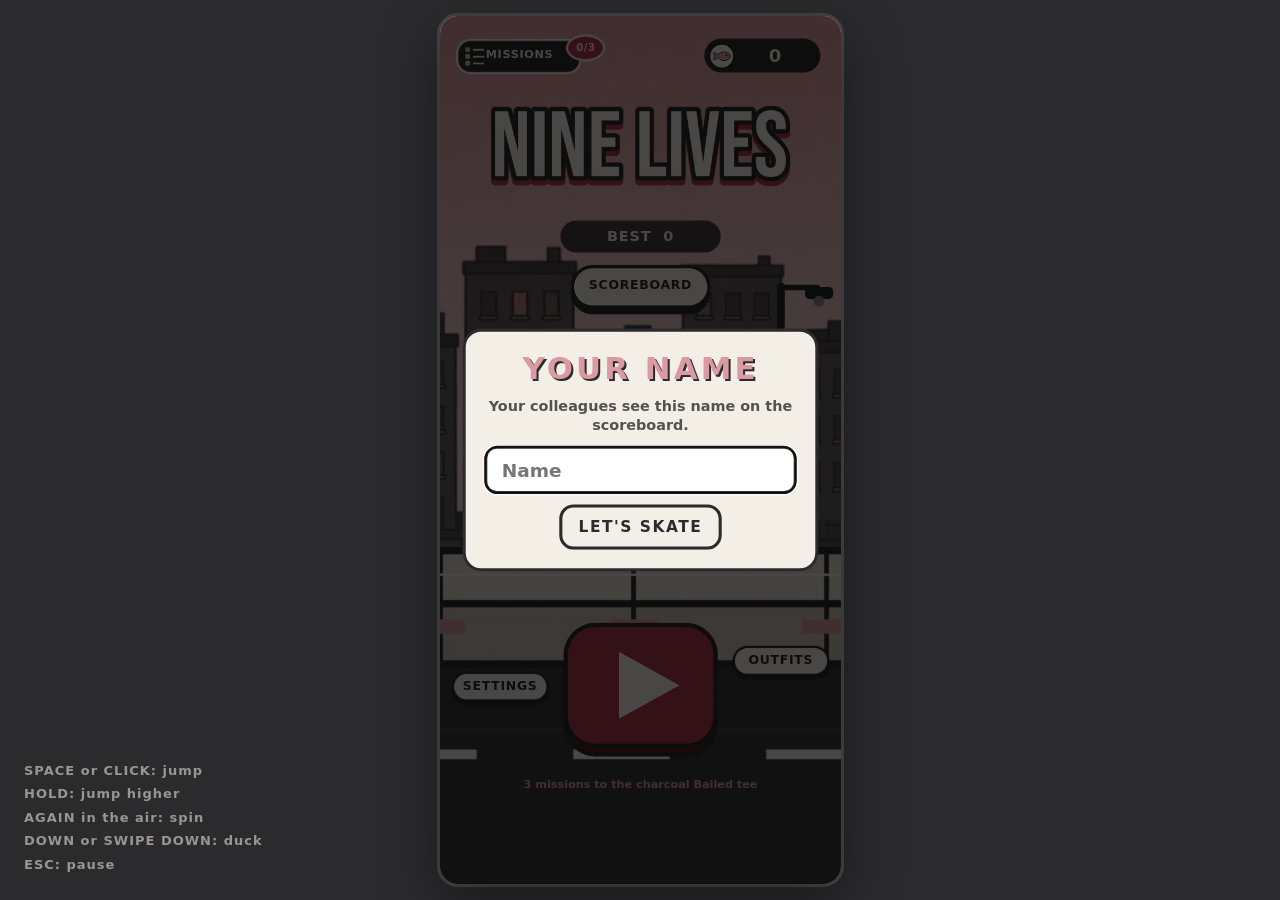
==== index.html @ cc4b257b "Nine Lives web: game with the monthly team scoreboard Co-Authored-By: Claude Opus 5.5 <noreply@anthr" ====
<!doctype html>
<html lang="en">
<head>
<meta charset="utf-8">
<meta name="viewport" content="width=device-width, initial-scale=1, maximum-scale=1, user-scalable=no, viewport-fit=cover">
<title>Nine Lives</title>
<meta name="description" content="Nine Lives: a deadpan cat on a skateboard. Tap to jump, swipe down to duck.">
<meta name="theme-color" content="#D99AA1">
<!-- "Add to Home Screen" on iPhone: full screen, own icon, saves kept safe -->
<meta name="apple-mobile-web-app-capable" content="yes">
<meta name="mobile-web-app-capable" content="yes">
<meta name="apple-mobile-web-app-status-bar-style" content="black-translucent">
<meta name="apple-mobile-web-app-title" content="Nine Lives">
<link rel="apple-touch-icon" href="apple-touch-icon.png">
<link rel="icon" href="icon-192.png">
<link rel="manifest" href="manifest.webmanifest">
<link rel="preload" href="img/bg_sky.webp" as="image">
<link rel="preload" href="img/bg_far.webp" as="image">
<link rel="stylesheet" href="style.css">
<script>window.NINE_LIVES_VERSION = '202611021316';</script>
</head>
<body>
<div id="stage">
  <canvas id="game" aria-label="Nine Lives"></canvas>
  <div id="ui"></div>
</div>
<div id="keys">SPACE or CLICK: jump<br>HOLD: jump higher<br>AGAIN in the air: spin<br>DOWN or SWIPE DOWN: duck<br>ESC: pause</div>
<div id="loading">
  <img src="img/logo_title.webp" alt="Nine Lives">
  <div class="bar"><span></span></div>
  <div class="loading-text">Loading. He's fine.</div>
</div>
<noscript>Nine Lives needs JavaScript.</noscript>
<script type="module" src="app.js"></script>
</body>
</html>
---- style.css ----
/* Nine Lives in the browser: the Android app's look (ui/Screens.kt) in CSS.
   Brand colours: charcoal #2B2B2D, off-white #F4EFE6, pink #D99AA1, red #B0384A. */
:root {
  --charcoal: #2B2B2D; --offwhite: #F4EFE6; --pink: #D99AA1; --red: #B0384A;
  --font: system-ui, -apple-system, "Helvetica Neue", Roboto, Arial, sans-serif;
  --safe-top: env(safe-area-inset-top, 0px); --safe-bottom: env(safe-area-inset-bottom, 0px);
}
* { box-sizing: border-box; -webkit-tap-highlight-color: transparent; }
html, body {
  margin: 0; height: 100%; overflow: hidden; background: var(--charcoal);
  position: fixed; inset: 0; overscroll-behavior: none;
  -webkit-user-select: none; user-select: none; -webkit-touch-callout: none;
  font-family: var(--font); color: var(--offwhite);
}
/* the game window: the whole screen on a phone, a phone-shaped window on a computer (display.js) */
#stage { position: fixed; left: 0; top: 0; width: 100vw; height: 100vh; overflow: hidden; background: var(--pink); }
#stage.framed { border-radius: 18px; box-shadow: 0 0 0 3px rgba(244,239,230,.12), 0 18px 60px rgba(0,0,0,.45); }
#stage.framed .layer { padding: 0; }
canvas#game { position: absolute; inset: 0; width: 100%; height: 100%; display: block; touch-action: none; }
#ui { position: absolute; left: 0; top: 0; width: 100%; height: 100%; transform-origin: 0 0; pointer-events: none; touch-action: none; }
/* the keys, beside the game window when there's room (computers) */
#keys { display: none; position: fixed; left: 24px; bottom: 24px; color: rgba(244,239,230,.55); font-weight: 900; font-size: 13px;
  letter-spacing: 1px; line-height: 1.8; }
body.roomy #keys { display: block; }
img { -webkit-user-drag: none; }
button { font: inherit; border: 0; background: none; color: inherit; padding: 0; cursor: pointer; }
[data-act] { cursor: pointer; pointer-events: auto; }
.layer { position: absolute; inset: 0; padding: var(--safe-top) 0 var(--safe-bottom); }
.layer[hidden] { display: none; }

/* text in the logo's style: heavy, with a hard charcoal shadow */
.lbl { font-weight: 900; text-align: center; letter-spacing: 1px; text-shadow: 2px 2px 0 var(--charcoal); font-size: 16px; }
.lbl.pink, .pinkt { color: var(--pink); }
.lbl.big { font-size: 30px; letter-spacing: 2px; }
.lbl.huge { font-size: 40px; letter-spacing: 4px; }
.lbl.small { font-size: 12px; letter-spacing: 2px; }
.lbl.micro { font-size: 10px; letter-spacing: 2px; }
.lbl.tiny { font-size: 13px; letter-spacing: .5px; }
.lbl.spaced { letter-spacing: 3px; }
.faded { opacity: .55; }
.dim { opacity: .35; }
.blink { animation: blink 1.6s ease-in-out infinite; }
@keyframes blink { 0%, 100% { opacity: .3; } 50% { opacity: 1; } }

.pill {
  background: var(--offwhite); color: var(--charcoal); border: 3px solid var(--charcoal); border-radius: 14px;
  padding: 10px 16px; font-weight: 900; font-size: 15px; letter-spacing: 1.5px; transition: transform .08s;
}
.pill:active { transform: scale(.94); }
.pill.small { font-size: 14px; padding: 10px 12px; }
.pill.red { color: var(--red); }
.row { display: flex; gap: 10px; justify-content: center; align-items: center; flex-wrap: wrap; }
.grow { flex: 1; }
.card { background: rgba(43,43,45,.78); border-radius: 14px; padding: 6px 14px; }

/* ---------------------------------------------------------------- home screen */
.title { display: flex; flex-direction: column; }
.topbar { display: flex; justify-content: flex-end; padding: 8px 12px; position: absolute; top: var(--safe-top); right: 0; }
.coin-chip { display: inline-flex; align-items: center; gap: 6px; background: rgba(43,43,45,.8); border-radius: 999px; padding: 4px 14px 4px 6px; }
.coin-chip img { width: 28px; height: 28px; }
.coin-chip .lbl { font-size: 18px; color: var(--offwhite); }
.title-col { flex: 1; display: flex; flex-direction: column; align-items: center; padding: 36px 20px 20px; gap: 8px; min-height: 0; }
.logo { width: 74%; max-width: 420px; margin-bottom: 12px; }
.hint { font-size: 15px; }
.mini-coin { width: 16px; height: 16px; vertical-align: middle; }
.daily { text-align: center; }
.home-missions { width: 100%; max-width: 440px; text-align: left; padding: 8px 14px; }
.home-missions > .lbl { text-align: left; margin-bottom: 4px; }
.m-next { font-size: 12px; font-weight: 700; margin-top: 4px; }
.world-picker { width: 100%; max-width: 460px; display: flex; align-items: center; gap: 6px; background: rgba(43,43,45,.82);
  border: 2px solid rgba(244,239,230,.25); border-radius: 16px; padding: 10px 8px; }
.world-mid { flex: 1; display: flex; flex-direction: column; align-items: center; gap: 1px; }
.world-name { font-size: 24px; letter-spacing: 2px; }
.pill.arrow { font-size: 20px; padding: 8px 14px; }
.title-buttons { display: flex; align-items: center; gap: 14px; margin-top: 6px; }
.play-btn { width: 104px; height: 104px; }
.play-btn:active, .retry-btn:active, .resume-btn:active, .pause-btn:active { transform: scale(.94); }

/* missions */
.m-row { padding: 1px 0; }
.m-line { display: flex; align-items: center; gap: 6px; font-size: 12px; font-weight: 700; }
.m-box { width: 12px; height: 12px; border: 2px solid var(--offwhite); border-radius: 4px; display: inline-flex; align-items: center; justify-content: center;
  font-size: 8px; color: var(--charcoal); font-weight: 900; flex: none; }
.m-box.done { background: var(--pink); }
.m-prog { font-weight: 900; }
.m-reward { color: var(--pink); font-weight: 900; font-size: 14px; }
.m-hint { font-size: 10px; opacity: .7; padding-left: 18px; }
.m-row.big .m-line { font-size: 17px; gap: 10px; }
.m-row.big .m-box { width: 18px; height: 18px; font-size: 12px; }
.m-row.big .m-hint { font-size: 12px; padding-left: 28px; }

/* ---------------------------------------------------------------- HUD */
.hud { pointer-events: none; }
.hud-top { display: flex; flex-direction: column; align-items: center; padding-top: 8px; }
.score { font-size: 44px; line-height: 1.1; }
.hearts { display: flex; gap: 3px; align-items: center; margin-top: 6px; min-height: 28px; }
.heart { width: 30px; height: 28px; }
.heart.gone { filter: grayscale(1); opacity: .35; }
.bump { animation: bump .45s cubic-bezier(.3,1.8,.5,1); }
@keyframes bump { 0% { transform: scale(1.45); } 100% { transform: scale(1); } }
.shield { width: 28px; height: 28px; margin-left: 4px; }
.shield.gone { filter: grayscale(1); }
.shield-space { width: 32px; }
.stage-row { display: flex; align-items: center; gap: 14px; margin-top: 4px; }
.stage { font-size: 16px; letter-spacing: 2px; }
.combo { display: inline-flex; flex-direction: column; align-items: center; }
.combo[hidden] { display: none; }
.combo-text { font-size: 18px; letter-spacing: 1.5px; display: inline-block; }
.combo-bar { width: 84px; height: 6px; background: rgba(43,43,45,.6); border-radius: 999px; overflow: hidden; display: block; }
.combo-bar span { display: block; height: 100%; background: var(--pink); border-radius: 999px; }
.combo-bar span.low { background: var(--red); }
.pause-btn { position: absolute; top: calc(var(--safe-top) + 6px); right: 10px; width: 52px; height: 52px; pointer-events: auto; }
.missions-slot { position: absolute; pointer-events: none; }
.missions-slot.corner { left: 10px; bottom: calc(var(--safe-bottom) + 12px); }
.missions-slot.intro { left: 0; right: 0; bottom: calc(var(--safe-bottom) + 40px); display: flex; justify-content: center; }
.mission-card { background: rgba(43,43,45,.7); border: 2px solid rgba(244,239,230,.22); border-radius: 12px; padding: 6px 10px; }
.mission-card.big { background: rgba(43,43,45,.88); border-radius: 16px; padding: 12px 18px; }
.mission-card.big > .lbl { margin-bottom: 6px; }
.toast-slot { position: absolute; left: 0; right: 0; top: calc(var(--safe-top) + 140px); display: flex; justify-content: center; }
.toast { background: var(--offwhite); border: 3px solid var(--charcoal); border-radius: 14px; padding: 8px 18px; text-align: center;
  animation: pop .5s cubic-bezier(.3,1.6,.5,1); }
.toast .lbl { font-size: 22px; letter-spacing: 2px; }
.toast-detail { color: var(--charcoal); font-weight: 900; font-size: 15px; }
@keyframes pop { 0% { transform: scale(.6); } 100% { transform: scale(1); } }

/* ---------------------------------------------------------------- pause, replay, game over */
.pause { background: rgba(0,0,0,.5); pointer-events: auto; display: flex; align-items: center; justify-content: center; }
.center-col { display: flex; flex-direction: column; align-items: center; gap: 20px; }
.resume-btn { width: 130px; height: 130px; }
.replay { display: flex; align-items: flex-end; justify-content: center; padding-bottom: calc(var(--safe-bottom) + 48px); pointer-events: none; }
.tap-skip { font-size: 18px; letter-spacing: 3px; }
.tap-skip-img { width: 200px; height: auto; }
.replay-btn { border: 0; background: none; padding: 0; height: 40px; cursor: pointer; }
.replay-btn img { height: 100%; width: auto; display: block; }
.replay-btn:active img { content: url("img/btn_watch_replay_pressed.webp"); }
.gameover { background: rgba(0,0,0,.45); pointer-events: auto; animation: fadein .45s ease-out; }
@keyframes fadein { from { opacity: 0; transform: scale(.96); } to { opacity: 1; transform: none; } }
.go-scroll { height: 100%; overflow-y: auto; -webkit-overflow-scrolling: touch; display: flex; }
.go-col { margin: auto; display: flex; flex-direction: column; align-items: center; gap: 2px; padding: 12px 16px; }
.go-card { height: 26vh; height: 26dvh; max-width: 80vw; object-fit: contain; margin-bottom: 8px; }
.go-score { font-size: 52px; line-height: 1.05; }
.go-hook { font-size: 22px; margin: 2px 0; }
.retry-btn { width: 112px; height: 112px; margin-top: 10px; }
.gameover .row { margin-top: 10px; }

/* ---------------------------------------------------------------- panels */
.settings, .shop, .unlock { pointer-events: auto; display: flex; align-items: center; justify-content: center; }
.dim-bg { position: absolute; inset: 0; background: rgba(0,0,0,.55); }
.dim-bg.strong { background: rgba(0,0,0,.7); }
.panel { position: relative; width: calc(100% - 44px); max-width: 460px; max-height: calc(100% - 32px); overflow-y: auto;
  background: var(--offwhite); border: 3px solid var(--charcoal); border-radius: 18px; padding: 18px 18px;
  display: flex; flex-direction: column; align-items: center; gap: 10px; color: var(--charcoal); cursor: default; }
.panel.dark { background: var(--charcoal); border-color: var(--offwhite); color: var(--offwhite); }
.panel-title { font-size: 30px; letter-spacing: 3px; }
.set-row { width: 100%; display: flex; align-items: center; justify-content: space-between; font-weight: 900; font-size: 18px; letter-spacing: 1px; padding: 6px 0; }
.switch { width: 64px; text-align: center; border: 2px solid var(--charcoal); border-radius: 999px; padding: 5px 0; font-size: 15px; background: rgba(43,43,45,.12); }
.switch.on { background: var(--red); color: var(--offwhite); }
.switch.wide { width: auto; min-width: 64px; padding: 5px 10px; flex: none; }
.set-note { display: block; font-size: 11px; font-weight: 700; opacity: .6; letter-spacing: 0; margin-top: 2px; max-width: 220px; }
.set-row[data-act="display"] { gap: 10px; }
.version { font-size: 12px; opacity: .5; }
.shop-panel { gap: 8px; }
.shop-head { width: 100%; display: flex; align-items: center; gap: 6px; }
.tab { border: 2px solid var(--charcoal); border-radius: 999px; padding: 6px 10px; font-weight: 900; font-size: 13px; letter-spacing: 1px; color: var(--charcoal); flex: none; }
.shop-head .coin-chip { padding: 3px 10px 3px 4px; flex: none; }
.shop-head .coin-chip img { width: 22px; height: 22px; }
.shop-head .coin-chip .lbl { font-size: 15px; }
.tab.sel { background: var(--charcoal); color: var(--pink); }
.shop-help { font-size: 13px; font-weight: 700; opacity: .7; text-align: center; }
.outfit-preview { width: 150px; height: 150px; }
.outfit-name { font-size: 14px; font-weight: 900; letter-spacing: 1px; }
.shop-list { width: 100%; max-height: 300px; overflow-y: auto; -webkit-overflow-scrolling: touch; display: flex; flex-direction: column; }
.shop-list.cards { max-height: 52vh; gap: 6px; }
.outfit-row { display: flex; align-items: center; gap: 10px; padding: 7px 0; }
.swatch { width: 22px; height: 22px; border-radius: 50%; border: 2px solid var(--charcoal); flex: none; }
.o-col { flex: 1; display: flex; flex-direction: column; }
.o-title { font-weight: 900; font-size: 15px; }
.o-sub { font-weight: 700; font-size: 12px; opacity: .6; }
.tag { border: 2px solid var(--charcoal); border-radius: 999px; padding: 4px 10px; font-weight: 900; font-size: 13px; letter-spacing: 1px; }
.tag.wearing { background: var(--red); color: var(--offwhite); }
.tag.owned, .tag.locked { background: rgba(43,43,45,.12); }
.tag.locked { opacity: .6; }
.note { font-weight: 900; font-size: 14px; text-align: center; }
.note.red { color: var(--red); }
.note.nine { font-size: 18px; font-style: italic; }
.u-card { flex: none; width: 100%; aspect-ratio: 3 / 1; min-height: 0; overflow: hidden; background-size: 100% 100%;
  display: flex; align-items: center; padding: 4px 12px 9px 8px; gap: 6px; color: var(--charcoal); }
.u-card:active { transform: scale(.98); }
.u-icon { width: 28%; height: auto; flex: none; }
.u-col { flex: 1; min-width: 0; }
.u-title { font-weight: 900; font-size: 15px; letter-spacing: 1px; }
.u-level { font-weight: 900; font-size: 13px; color: var(--red); }
.u-blurb { font-weight: 700; font-size: 11px; opacity: .7; }
.pips { display: flex; gap: 3px; padding: 2px 0; }
.pips span { width: 14px; height: 7px; border-radius: 999px; background: rgba(43,43,45,.15); }
.pips span.on { background: var(--red); }
.price { display: inline-flex; align-items: center; gap: 3px; border: 2px solid var(--charcoal); border-radius: 999px; padding: 3px 9px 3px 4px;
  font-weight: 900; font-size: 14px; background: rgba(43,43,45,.1); color: rgba(43,43,45,.55); flex: none; }
.price img { width: 18px; height: 18px; }
.price.ok { background: var(--pink); color: var(--charcoal); }
.price.max { background: var(--charcoal); color: var(--pink); padding: 3px 10px; }
.unlock-panel { gap: 6px; animation: pop .5s cubic-bezier(.3,1.6,.5,1); }
.unlock-big { font-size: 36px; letter-spacing: 4px; text-shadow: 2px 2px 0 var(--red); }
.unlock-cat { width: 170px; height: 170px; }
.unlock-world { font-size: 34px; letter-spacing: 2px; text-shadow: 2px 2px 0 var(--red); }
.unlock-line { font-size: 20px; font-style: italic; margin: 8px 0; }

/* ---------------------------------------------------------------- loading */
#loading { position: fixed; inset: 0; background: var(--pink); display: flex; flex-direction: column; align-items: center; justify-content: center;
  gap: 18px; transition: opacity .35s; z-index: 10; }
#loading.gone { opacity: 0; pointer-events: none; }
#loading img { width: 70%; max-width: 380px; }
#loading .bar { width: 50%; max-width: 260px; height: 10px; border: 3px solid var(--charcoal); border-radius: 999px; overflow: hidden; background: var(--offwhite); }
#loading .bar span { display: block; height: 100%; width: 0; background: var(--charcoal); transition: width .15s; }
.loading-text { font-weight: 900; color: var(--charcoal); letter-spacing: 1px; }

/* the "how to" lines show on the big card at the start of every run; on the home screen they only fit on tall screens */
@media (max-height: 900px) { .home-missions .m-hint { display: none; } }

/* short phones: tighten the home screen */
@media (max-height: 700px) {
  .title-col { padding-top: 20px; gap: 5px; }
  .logo { width: 60%; margin-bottom: 4px; }
  .m-hint { display: none; }
  .play-btn { width: 88px; height: 88px; }
}

/* v0.8: the power-up badge (top left), its ring shrinking as it runs out */
.power-badge { position: absolute; top: calc(var(--safe-top) + 8px); left: 12px; width: 58px; height: 58px; pointer-events: none; }
.power-badge svg { position: absolute; inset: 0; width: 100%; height: 100%; transform: rotate(-90deg); }
.power-badge .pb-bg { fill: rgba(43, 43, 45, 0.7); }
.power-badge .pb-track { fill: none; stroke: rgba(244, 239, 230, 0.25); stroke-width: 5; }
.power-badge .pb-ring { fill: none; stroke: #D99AA1; stroke-width: 5; stroke-linecap: round; }
.power-badge img { position: absolute; left: 7px; top: 7px; width: 44px; height: 44px; }

/* ---- v0.12: Designer's layout (design/layout.md): a 473 x 1024 frame as tall as the screen, centred.
   It is a size container, so the pieces are placed in cqw / cqh (1% of its width / height). */
.frame { position: absolute; left: 50%; top: var(--safe-top); bottom: var(--safe-bottom); aspect-ratio: 473 / 1024; max-width: 100%;
  transform: translateX(-50%); container-type: size; }
#stage.framed .frame { top: 0; bottom: 0; }
.frame > * { position: absolute; }
.abs { position: absolute; }
.art-btn { position: absolute; display: block; pointer-events: auto; }
.art-btn > img { position: absolute; inset: 0; width: 100%; height: 100%; }
.art-btn:active { transform: scale(.95); }
.tx { position: absolute; transform: translate(-50%, -50%); white-space: nowrap; font-weight: 900; letter-spacing: .06em; line-height: 1; }
.fish-total { display: flex; align-items: center; background: var(--charcoal); border-radius: 999px; }
.fish-total.edge { border: 2px solid var(--offwhite); }
.fish-total img { height: 74%; margin-left: 4%; }
.fish-total span { flex: 1; text-align: center; font-weight: 900; font-size: 4.5cqw; color: var(--offwhite); padding-right: 4%; }
.best-pill { display: flex; align-items: center; justify-content: center; background: rgba(43,43,45,.86); border-radius: 999px;
  font-weight: 900; font-size: 3.6cqw; letter-spacing: .06em; color: var(--offwhite); }
.goal { display: flex; align-items: center; justify-content: center; white-space: nowrap; overflow: hidden; font-weight: 900;
  font-size: 2.8cqw; color: var(--pink); }
.go-dim { position: absolute; inset: 0; background: rgba(20,20,22,.55); }
.go-card2 { background: rgba(43,43,45,.96); border: calc(100cqw * 3 / 473) solid var(--offwhite); border-radius: calc(100cqw * 24 / 473);
  box-shadow: calc(100cqw * 7 / 473) calc(100cqw * 9 / 473) 0 var(--pink); }
.go-t { display: flex; align-items: center; justify-content: center; white-space: nowrap; font-weight: 900; color: var(--offwhite); line-height: 1; }
.go-t.pink { color: var(--pink); letter-spacing: .12em; }
.divider { height: 1.5px; background: rgba(244,239,230,.24); }
.missions-sheet { position: absolute; left: 50%; top: 50%; transform: translate(-50%, -50%); width: min(92%, 460px);
  display: flex; flex-direction: column; align-items: center; gap: 10px; }
.missions-sheet .card { width: 100%; }
.banner-slot { position: absolute; left: 0; right: 0; top: calc(var(--safe-top) + 118px); display: flex; justify-content: center; pointer-events: none; }
.stage-banner.challenge { background: var(--red); border: 2px solid var(--charcoal); border-radius: 999px; padding: 6px 16px; font-size: 16px; letter-spacing: 2px; }

/* ---- web only: the colleagues' scoreboard (app/board.js) ---- */
.board { pointer-events: auto; display: flex; align-items: center; justify-content: center; z-index: 5; }
.board-panel { gap: 10px; }
.board-help { text-align: center; font-size: 14px; font-weight: 700; line-height: 1.35; opacity: .8; }
.board-input { width: 100%; font: inherit; font-size: 18px; font-weight: 900; padding: 10px 14px; border: 3px solid var(--charcoal);
  border-radius: 12px; background: #fff; color: var(--charcoal); -webkit-user-select: text; user-select: text; touch-action: auto; }
.board-input.share { height: 120px; font-size: 14px; font-weight: 700; resize: none; }
.board-list { width: 100%; max-height: 42vh; overflow-y: auto; display: flex; flex-direction: column; gap: 6px; }
.board-row { display: flex; align-items: center; gap: 10px; padding: 8px 12px; border-radius: 12px; background: rgba(43,43,45,.08);
  font-weight: 900; font-size: 17px; }
.board-row.me { background: var(--pink); }
.board-row .rank { width: 26px; text-align: right; opacity: .6; }
.board-row .who { flex: 1; overflow: hidden; text-overflow: ellipsis; white-space: nowrap; }
.board-row .pts { font-variant-numeric: tabular-nums; }
.board-paste { width: 100%; display: flex; gap: 8px; align-items: center; }
.board-paste .board-input { font-size: 14px; padding: 8px 10px; }
.pill.small { padding: 8px 14px; font-size: 14px; }
.board-me { font-size: 13px; font-weight: 700; opacity: .75; }
.board-me .link { text-decoration: underline; cursor: pointer; }
#nl-toast { position: absolute; left: 50%; bottom: calc(var(--safe-bottom) + 28px); transform: translate(-50%, 20px); opacity: 0;
  background: var(--charcoal); color: var(--offwhite); border: 2px solid var(--offwhite); border-radius: 999px; padding: 10px 18px;
  font-weight: 900; font-size: 14px; white-space: nowrap; max-width: 92%; overflow: hidden; text-overflow: ellipsis;
  transition: opacity .25s, transform .25s; pointer-events: none; z-index: 9; }
#nl-toast.show { opacity: 1; transform: translate(-50%, 0); }
.board-month { width: 100%; display: flex; align-items: center; justify-content: space-between; gap: 8px; font-weight: 900; font-size: 16px; letter-spacing: 1px; }
.board-month .pill.dim { opacity: .3; pointer-events: none; }
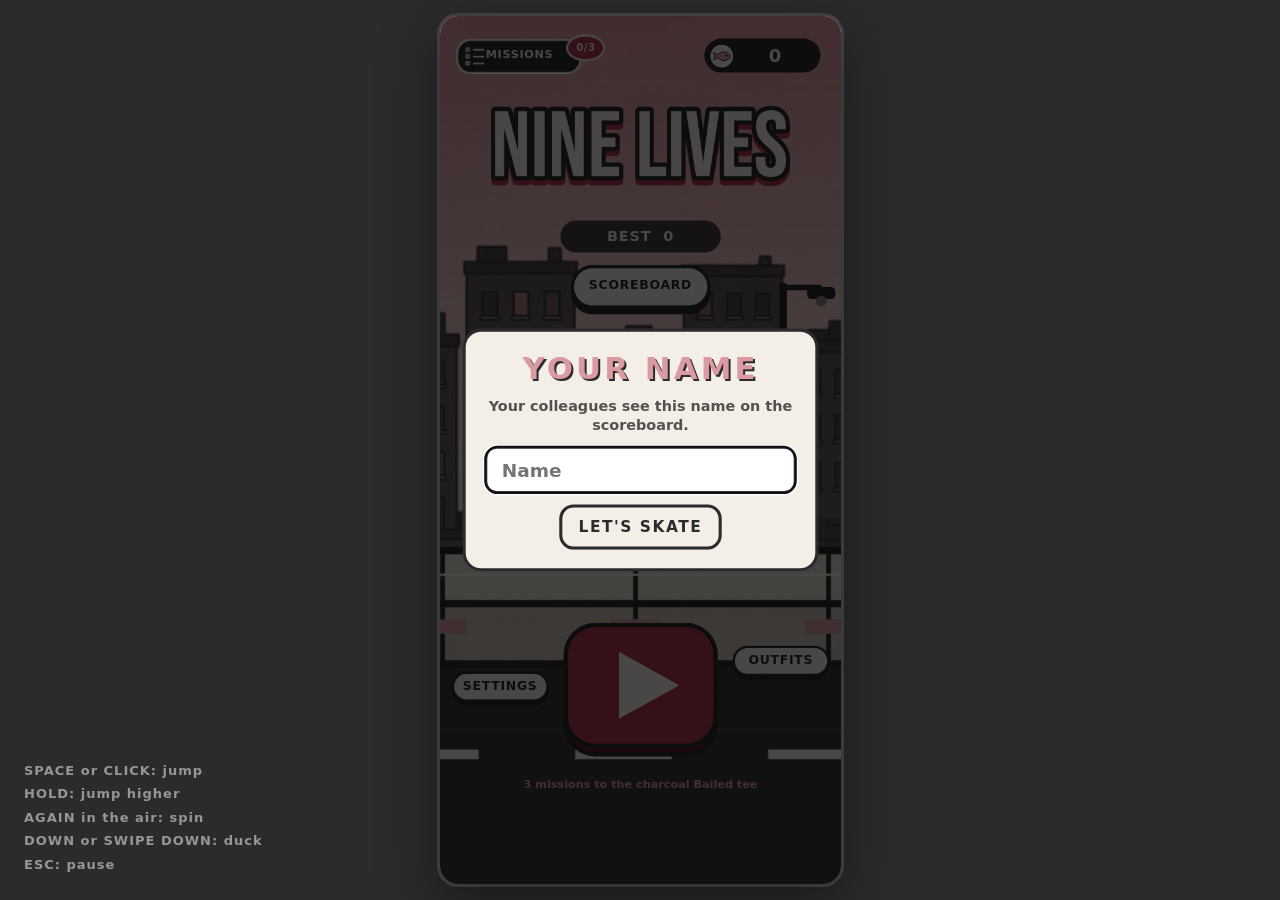
==== commit 35b099a8: "Fix the street not drawing on some phones Draws the pavement in code under the picture, fetches each" ====
--- a/index.html
+++ b/index.html
@@ -6,6 +6,7 @@
 <title>Nine Lives</title>
 <meta name="description" content="Nine Lives: a deadpan cat on a skateboard. Tap to jump, swipe down to duck.">
 <meta name="theme-color" content="#D99AA1">
+<meta name="color-scheme" content="only light">
 <!-- "Add to Home Screen" on iPhone: full screen, own icon, saves kept safe -->
 <meta name="apple-mobile-web-app-capable" content="yes">
 <meta name="mobile-web-app-capable" content="yes">
@@ -17,7 +18,7 @@
 <link rel="preload" href="img/bg_sky.webp" as="image">
 <link rel="preload" href="img/bg_far.webp" as="image">
 <link rel="stylesheet" href="style.css">
-<script>window.NINE_LIVES_VERSION = '202611021316';</script>
+<script>window.NINE_LIVES_VERSION = '202611021351';</script>
 </head>
 <body>
 <div id="stage">
--- a/style.css
+++ b/style.css
@@ -1,6 +1,7 @@
 /* Nine Lives in the browser: the Android app's look (ui/Screens.kt) in CSS.
    Brand colours: charcoal #2B2B2D, off-white #F4EFE6, pink #D99AA1, red #B0384A. */
 :root {
+  color-scheme: only light; /* the game draws its own colours: phones in dark mode must not recolour it */
   --charcoal: #2B2B2D; --offwhite: #F4EFE6; --pink: #D99AA1; --red: #B0384A;
   --font: system-ui, -apple-system, "Helvetica Neue", Roboto, Arial, sans-serif;
   --safe-top: env(safe-area-inset-top, 0px); --safe-bottom: env(safe-area-inset-bottom, 0px);
@@ -290,3 +291,4 @@
 #nl-toast.show { opacity: 1; transform: translate(-50%, 0); }
 .board-month { width: 100%; display: flex; align-items: center; justify-content: space-between; gap: 8px; font-weight: 900; font-size: 16px; letter-spacing: 1px; }
 .board-month .pill.dim { opacity: .3; pointer-events: none; }
+a.pill { text-decoration: none; display: inline-block; color: var(--charcoal); }
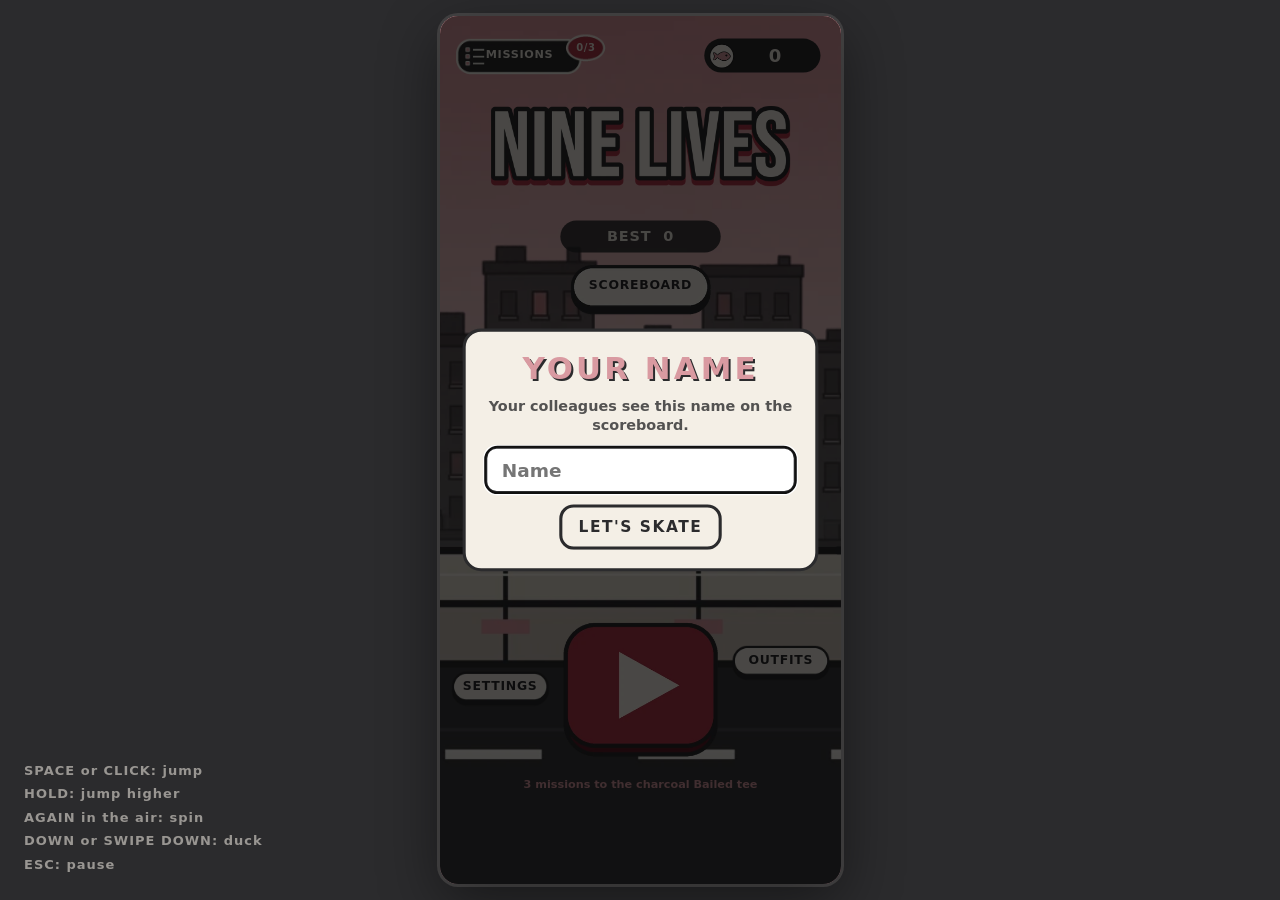
==== commit 9c0bf7f2: "Scoreboard: one line per player Waits for the saved sign-in before playing (every visit used to sign" ====
--- a/index.html
+++ b/index.html
@@ -18,7 +18,7 @@
 <link rel="preload" href="img/bg_sky.webp" as="image">
 <link rel="preload" href="img/bg_far.webp" as="image">
 <link rel="stylesheet" href="style.css">
-<script>window.NINE_LIVES_VERSION = '202611021351';</script>
+<script>window.NINE_LIVES_VERSION = '202611021413';</script>
 </head>
 <body>
 <div id="stage">
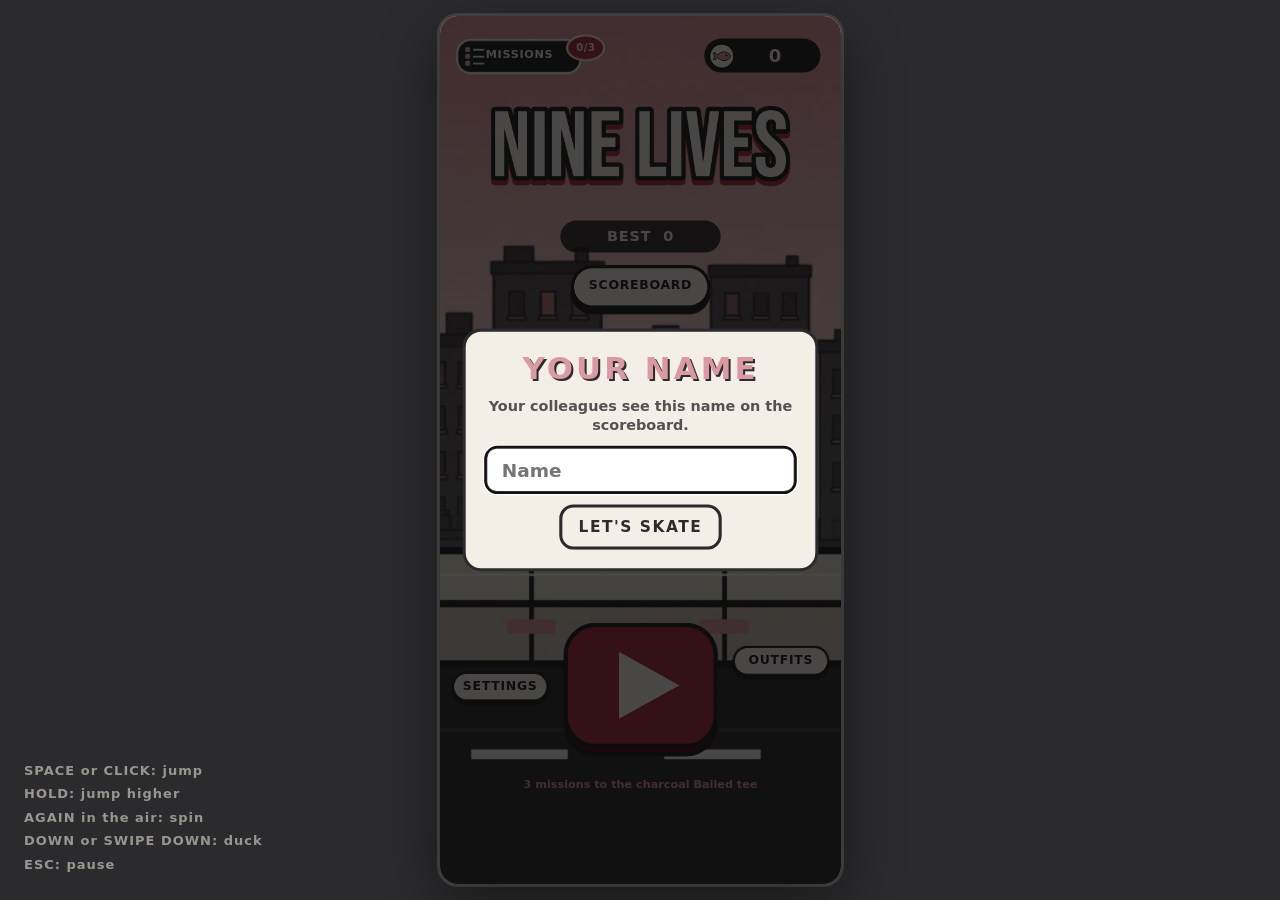
==== commit dd2efa9f: "Scoreboard: fresh start for November Co-Authored-By: Claude Opus 5.5 <noreply@anthropic.com> Claude-" ====
--- a/index.html
+++ b/index.html
@@ -18,7 +18,7 @@
 <link rel="preload" href="img/bg_sky.webp" as="image">
 <link rel="preload" href="img/bg_far.webp" as="image">
 <link rel="stylesheet" href="style.css">
-<script>window.NINE_LIVES_VERSION = '202611021413';</script>
+<script>window.NINE_LIVES_VERSION = '202611021427';</script>
 </head>
 <body>
 <div id="stage">
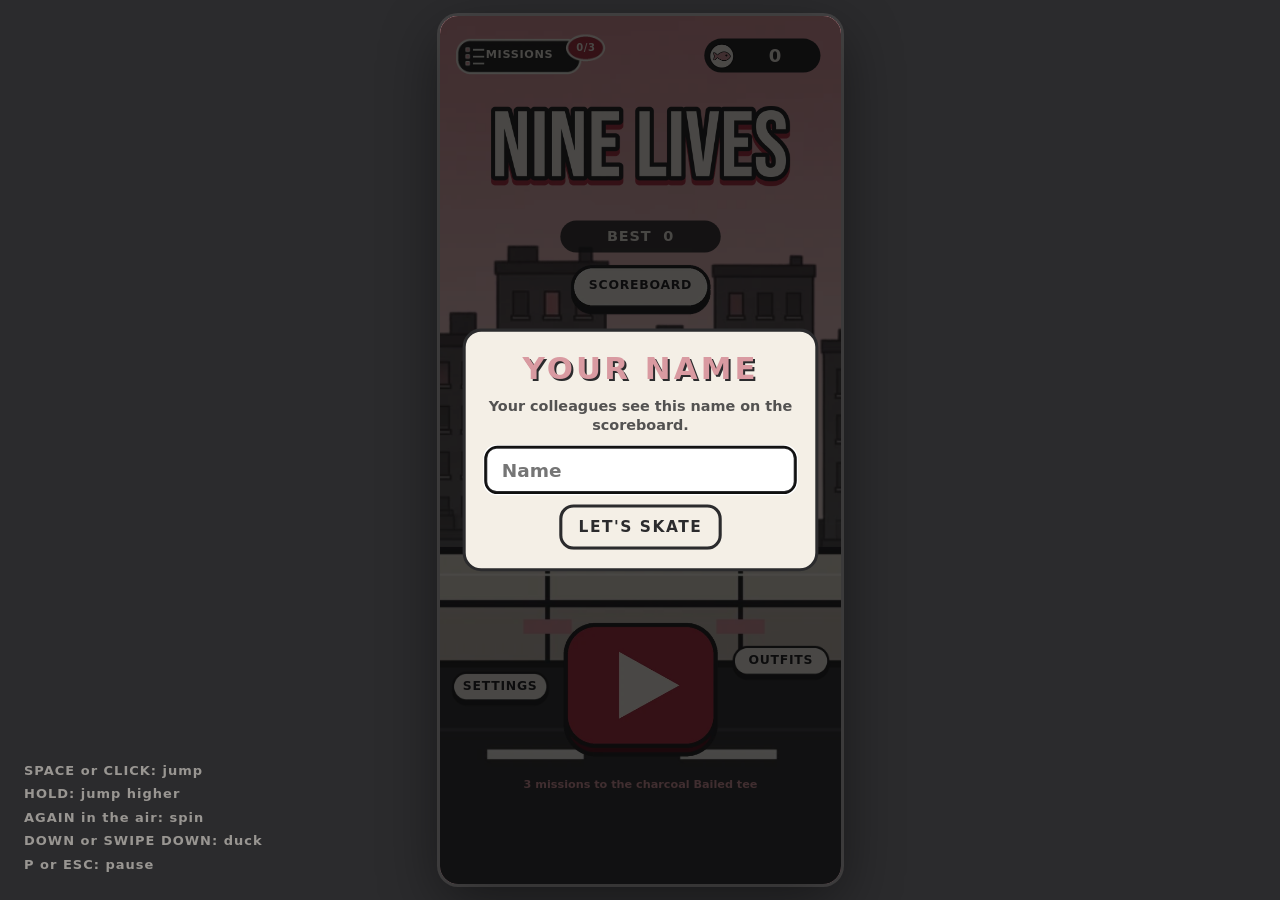
==== commit f4199cb9: "P pauses (and resumes) a run on computers Co-Authored-By: Claude Opus 5.5 <noreply@anthropic.com> Cl" ====
--- a/index.html
+++ b/index.html
@@ -18,14 +18,14 @@
 <link rel="preload" href="img/bg_sky.webp" as="image">
 <link rel="preload" href="img/bg_far.webp" as="image">
 <link rel="stylesheet" href="style.css">
-<script>window.NINE_LIVES_VERSION = '202611021427';</script>
+<script>window.NINE_LIVES_VERSION = '202611021502';</script>
 </head>
 <body>
 <div id="stage">
   <canvas id="game" aria-label="Nine Lives"></canvas>
   <div id="ui"></div>
 </div>
-<div id="keys">SPACE or CLICK: jump<br>HOLD: jump higher<br>AGAIN in the air: spin<br>DOWN or SWIPE DOWN: duck<br>ESC: pause</div>
+<div id="keys">SPACE or CLICK: jump<br>HOLD: jump higher<br>AGAIN in the air: spin<br>DOWN or SWIPE DOWN: duck<br>P or ESC: pause</div>
 <div id="loading">
   <img src="img/logo_title.webp" alt="Nine Lives">
   <div class="bar"><span></span></div>
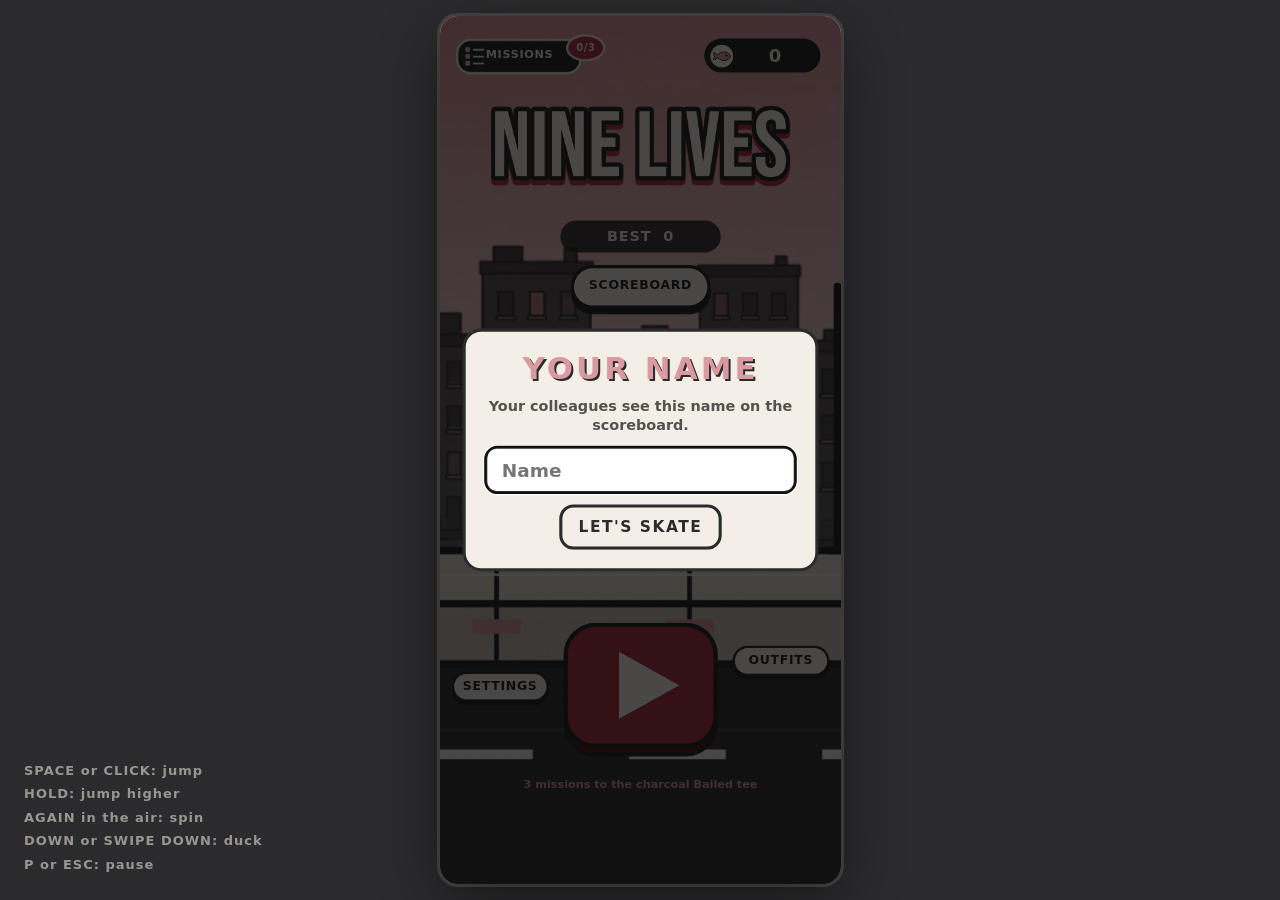
==== commit 261c4e18: "Scoreboard: scroll through the top 100 by finger Co-Authored-By: Claude Opus 5.5 <noreply@anthropic." ====
--- a/index.html
+++ b/index.html
@@ -18,7 +18,7 @@
 <link rel="preload" href="img/bg_sky.webp" as="image">
 <link rel="preload" href="img/bg_far.webp" as="image">
 <link rel="stylesheet" href="style.css">
-<script>window.NINE_LIVES_VERSION = '202611021502';</script>
+<script>window.NINE_LIVES_VERSION = '202611021544';</script>
 </head>
 <body>
 <div id="stage">
--- a/style.css
+++ b/style.css
@@ -18,7 +18,7 @@
 #stage.framed { border-radius: 18px; box-shadow: 0 0 0 3px rgba(244,239,230,.12), 0 18px 60px rgba(0,0,0,.45); }
 #stage.framed .layer { padding: 0; }
 canvas#game { position: absolute; inset: 0; width: 100%; height: 100%; display: block; touch-action: none; }
-#ui { position: absolute; left: 0; top: 0; width: 100%; height: 100%; transform-origin: 0 0; pointer-events: none; touch-action: none; }
+#ui { position: absolute; left: 0; top: 0; width: 100%; height: 100%; transform-origin: 0 0; pointer-events: none; touch-action: pan-y; } /* pan-y: lists can scroll by finger; the game itself (canvas) still takes no gestures */
 /* the keys, beside the game window when there's room (computers) */
 #keys { display: none; position: fixed; left: 24px; bottom: 24px; color: rgba(244,239,230,.55); font-weight: 900; font-size: 13px;
   letter-spacing: 1px; line-height: 1.8; }
@@ -272,7 +272,7 @@
 .board-input { width: 100%; font: inherit; font-size: 18px; font-weight: 900; padding: 10px 14px; border: 3px solid var(--charcoal);
   border-radius: 12px; background: #fff; color: var(--charcoal); -webkit-user-select: text; user-select: text; touch-action: auto; }
 .board-input.share { height: 120px; font-size: 14px; font-weight: 700; resize: none; }
-.board-list { width: 100%; max-height: 42vh; overflow-y: auto; display: flex; flex-direction: column; gap: 6px; }
+.board-list { width: 100%; max-height: 48vh; overflow-y: auto; scrollbar-width: thin; scrollbar-color: var(--pink) transparent; padding-right: 2px; display: flex; flex-direction: column; gap: 6px; }
 .board-row { display: flex; align-items: center; gap: 10px; padding: 8px 12px; border-radius: 12px; background: rgba(43,43,45,.08);
   font-weight: 900; font-size: 17px; }
 .board-row.me { background: var(--pink); }
@@ -292,3 +292,10 @@
 .board-month { width: 100%; display: flex; align-items: center; justify-content: space-between; gap: 8px; font-weight: 900; font-size: 16px; letter-spacing: 1px; }
 .board-month .pill.dim { opacity: .3; pointer-events: none; }
 a.pill { text-decoration: none; display: inline-block; color: var(--charcoal); }
+/* lists you scroll with a finger (the scoreboard's top 100, the shop): #ui blocks finger gestures so the game
+   never zooms or drags, so these opt back in to vertical scrolling */
+.board-list, .shop-list { touch-action: pan-y; overscroll-behavior: contain; -webkit-overflow-scrolling: touch; }
+.board-list * , .shop-list * { touch-action: pan-y; }
+.board-more { font-size: 12px; font-weight: 900; letter-spacing: 1px; color: var(--pink); text-align: center; margin-top: -4px; }
+.board-list::-webkit-scrollbar { width: 5px; }
+.board-list::-webkit-scrollbar-thumb { background: var(--pink); border-radius: 3px; }
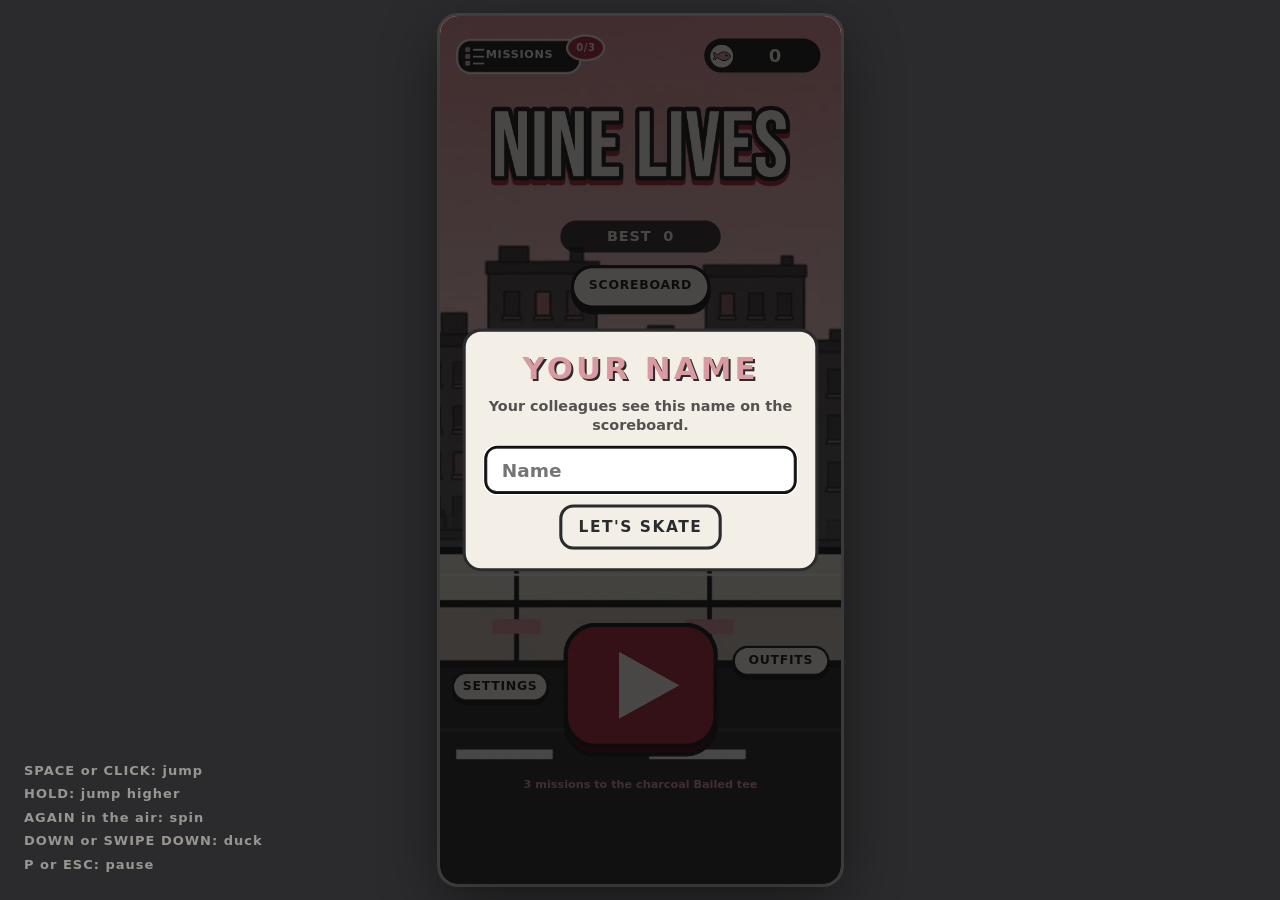
==== commit 1b7fe0a7: "Nine Lives web v0.17: app gameplay from v0.15-v0.17 (quips, NEAR MISS +25, missions chip, clean blur" ====
--- a/index.html
+++ b/index.html
@@ -18,7 +18,7 @@
 <link rel="preload" href="img/bg_sky.webp" as="image">
 <link rel="preload" href="img/bg_far.webp" as="image">
 <link rel="stylesheet" href="style.css">
-<script>window.NINE_LIVES_VERSION = '202611021544';</script>
+<script>window.NINE_LIVES_VERSION = '202611081332';</script>
 </head>
 <body>
 <div id="stage">
--- a/style.css
+++ b/style.css
@@ -135,6 +135,14 @@
 .replay-btn img { height: 100%; width: auto; display: block; }
 .replay-btn:active img { content: url("img/btn_watch_replay_pressed.webp"); }
 .gameover { background: rgba(0,0,0,.45); pointer-events: auto; animation: fadein .45s ease-out; }
+/* v0.17 (as v0.16 in the app): the end card sits on a heavily blurred, clean frame of the run; where the
+   browser can't blur, on a solid dark card instead */
+@supports ((backdrop-filter: blur(1px)) or (-webkit-backdrop-filter: blur(1px))) {
+  .gameover { background: rgba(43,43,45,.55); -webkit-backdrop-filter: blur(16px); backdrop-filter: blur(16px); }
+}
+@supports not ((backdrop-filter: blur(1px)) or (-webkit-backdrop-filter: blur(1px))) {
+  .gameover { background: rgb(43,43,45); }
+}
 @keyframes fadein { from { opacity: 0; transform: scale(.96); } to { opacity: 1; transform: none; } }
 .go-scroll { height: 100%; overflow-y: auto; -webkit-overflow-scrolling: touch; display: flex; }
 .go-col { margin: auto; display: flex; flex-direction: column; align-items: center; gap: 2px; padding: 12px 16px; }
@@ -299,3 +307,17 @@
 .board-more { font-size: 12px; font-weight: 900; letter-spacing: 1px; color: var(--pink); text-align: center; margin-top: -4px; }
 .board-list::-webkit-scrollbar { width: 5px; }
 .board-list::-webkit-scrollbar-thumb { background: var(--pink); border-radius: 3px; }
+
+/* v0.17 (as v0.15 in the app): the small missions chip during a run; flashes pink when a mission is done
+   (0.8 s = Tuning.MISSION_CHIP_FLASH) */
+.mission-chip { display: inline-flex; align-items: center; gap: 6px; padding: 4px 10px; border-radius: 999px;
+  background: rgba(43,43,45,.75); border: 2px solid rgba(244,239,230,.3); font-family: var(--font, sans-serif); font-weight: 900; }
+.mission-chip .chip-name { color: var(--pink); font-size: 10px; letter-spacing: 1.5px; }
+.mission-chip .chip-count { color: var(--offwhite); font-size: 14px; letter-spacing: .5px; }
+.mission-chip.flash { animation: chipFlash .8s ease-in-out; }
+@keyframes chipFlash {
+  0%, 50%, 100% { transform: scale(1); background: rgba(43,43,45,.75); border-color: rgba(244,239,230,.3); }
+  25%, 75% { transform: scale(1.12); background: var(--pink); border-color: var(--offwhite); }
+}
+.mission-chip.flash .chip-name, .mission-chip.flash .chip-count { animation: chipText .8s step-end; }
+@keyframes chipText { 0% { color: inherit; } 12%, 37% { color: var(--charcoal); } 50% { color: inherit; } 62%, 87% { color: var(--charcoal); } }
